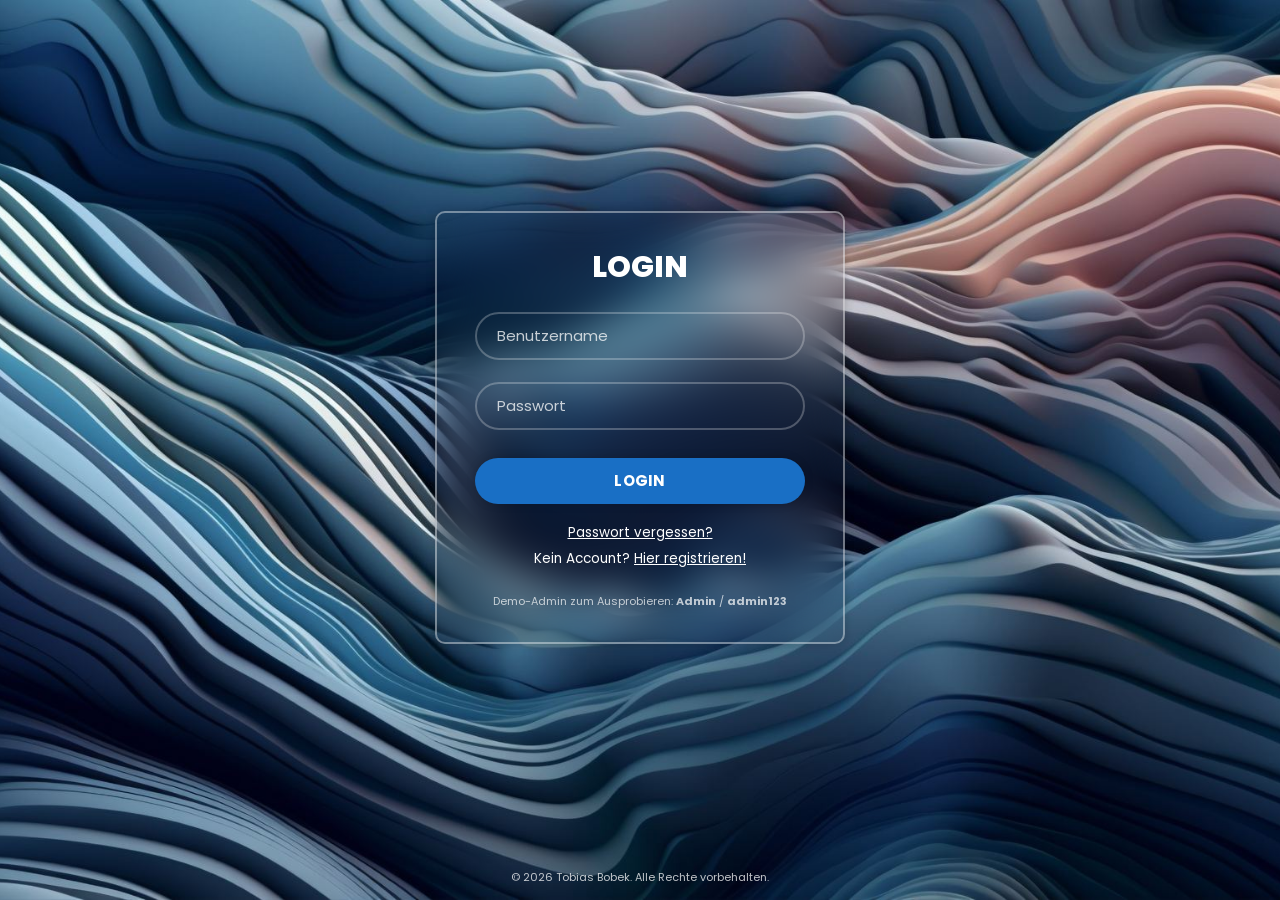
==== index.html @ 5046f50a "First Lookup" ====
<!DOCTYPE html>
<html lang="de">
<head>
<meta charset="UTF-8">
<meta name="viewport" content="width=device-width, initial-scale=1">
<title>Login - Einkaufsliste</title>
<link rel="icon" type="image/png" href="images/favicon.png">
<link rel="stylesheet" href="style.css">
</head>
<body class="bg-b">
<main>
  <div class="wrapper">
    <form id="login-form">
      <h1>LOGIN</h1>
      <div class="input-box">
        <input type="text" id="login-username" placeholder="Benutzername" autocomplete="username" required>
      </div>
      <div class="input-box">
        <input type="password" id="login-password" placeholder="Passwort" autocomplete="current-password" required>
      </div>
      <button type="submit" class="btn">LOGIN</button>
      <div class="links">
        <div><a href="forgot-password.html">Passwort vergessen?</a></div>
        <div>Kein Account? <a href="register.html">Hier registrieren!</a></div>
      </div>
      <p class="demo-note">Demo-Admin zum Ausprobieren: <b>Admin</b> / <b>admin123</b></p>
    </form>
  </div>
</main>
<footer class="site-footer">© 2026 Tobias Bobek. Alle Rechte vorbehalten.</footer>

<div id="toast"></div>
<script src="js/store.js"></script>
<script src="js/ui.js"></script>
<script>
document.addEventListener('DOMContentLoaded', () => {
    if (currentUser()) {
        window.location.href = currentUser().role === 'admin' ? 'admin.html' : 'liste.html';
        return;
    }

    document.getElementById('login-form').addEventListener('submit', (e) => {
        e.preventDefault();
        const username = document.getElementById('login-username').value.trim();
        const password = document.getElementById('login-password').value;

        if (!username || !password) { toast('Bitte Benutzername und Passwort angeben.', 'error'); return; }

        const users = getUsers();
        const user = findUserByUsername(users, username);
        if (!user || user.password !== password) { toast('Benutzername oder Passwort ist falsch.', 'error'); return; }

        setSession(user.id);
        window.location.href = user.role === 'admin' ? 'admin.html' : 'liste.html';
    });
});
</script>
</body>
</html>
---- style.css ----
@import url("https://fonts.googleapis.com/css2?family=Poppins:wght@300;400;500;600;700;800;900&display=swap");

*{ margin:0; padding:0; box-sizing:border-box; font-family:'Poppins', sans-serif; }

html, body{ min-height:100%; }

body{
    display:flex;
    flex-direction:column;
    min-height:100vh;
    color:#ffffff;
    background-size:cover;
    background-position:center;
    background-repeat:no-repeat;
    background-attachment:fixed;
}

body.bg-a{ background-image:url('images/abstractBG.jpg'); }
body.bg-b{ background-image:url('images/abstractBG2.jpg'); }

main{
    flex:1 1 auto;
    display:flex;
    align-items:center;
    justify-content:center;
    padding:30px 16px;
}

/* ---------- Footer (Login / Register / Liste) ---------- */
.site-footer{
    text-align:center;
    font-size:11px;
    color:rgba(255,255,255,0.75);
    padding:14px 10px calc(14px + env(safe-area-inset-bottom,0px));
}

/* ---------- Auth-Karten (Login/Register/Forgot/Reset/Delete) ---------- */
.wrapper{
    width:100%;
    max-width:410px;
    background:transparent;
    border:2px solid rgba(255,255,255,0.4);
    backdrop-filter:blur(20px);
    -webkit-backdrop-filter:blur(20px);
    box-shadow:0 0 10px rgba(0,0,0,0.2);
    border-radius:10px;
    padding:32px 38px;
}
.wrapper h1{ text-align:center; font-size:30px; font-weight:800; }
.wrapper p.sub{ text-align:center; font-size:13.5px; opacity:0.9; margin-top:10px; }

.input-box{ position:relative; margin:22px 0; }
.input-box input{
    width:100%; height:48px;
    background:transparent;
    border:2px solid rgba(255,255,255,0.25);
    border-radius:40px;
    color:#fff; font-size:15px;
    padding:0 46px 0 20px;
    outline:none;
}
.input-box input::placeholder{ color:rgba(255,255,255,0.75); }
.input-box .icon{
    position:absolute; right:18px; top:50%; transform:translateY(-50%);
    font-size:17px; opacity:0.85; pointer-events:none;
}
.input-box .toggle-pw{
    position:absolute; right:16px; top:50%; transform:translateY(-50%);
    font-size:18px; opacity:0.85; cursor:pointer; background:none; border:none; color:#fff; padding:4px;
}

.btn{
    width:100%; height:46px; border:none; border-radius:40px;
    font-size:15px; font-weight:700; letter-spacing:0.02em;
    color:#fff; cursor:pointer; margin-top:6px;
    background:#196fc5;
    box-shadow:0 0 10px rgba(0,0,0,0.15);
}
.btn:active{ transform:scale(0.98); }
.btn.btn-white{ background:#fff; color:#28324a; }
.btn.btn-danger{ background:linear-gradient(135deg,#ff5f5f,#c60000); }

.links{ text-align:center; font-size:13.5px; margin-top:16px; line-height:1.9; }
.links a{ color:#fff; text-decoration:underline; cursor:pointer; }
.demo-note{ text-align:center; font-size:11px; opacity:0.7; margin-top:22px; }

/* ---------- App-Karten (Liste / Admin) ---------- */
.app-card{
    width:100%; max-width:600px;
    background:transparent;
    border:2px solid rgba(255,255,255,0.4);
    backdrop-filter:blur(20px);
    -webkit-backdrop-filter:blur(20px);
    box-shadow:0 0 10px rgba(0,0,0,0.2);
    border-radius:10px;
    padding:32px 34px 40px;
}
.app-card.wide{ max-width:900px; }
.app-header{ display:flex; flex-wrap:wrap; align-items:center; justify-content:space-between; gap:10px; margin-bottom:6px; }
.app-header h2{ font-size:30px; font-weight:800; }
.top-actions{ display:flex; gap:8px; flex-wrap:wrap; align-items:center; }
.who{ font-size:13px; opacity:0.85; }
.pill-btn{ border:none; border-radius:30px; padding:9px 16px; font-size:13px; font-weight:700; color:#fff; cursor:pointer; }
.pill-btn.orange{ background:linear-gradient(135deg,#ffa600,#ff7b00); }
.pill-btn.blue{ background:linear-gradient(135deg,#00d9ff,#0084ff); }
.pill-btn.purple{ background:linear-gradient(135deg,#6a11cb,#2575fc); }
.pill-btn.ghost{ background:rgba(255,255,255,0.14); }
.hint{ font-size:12.5px; opacity:0.8; margin:4px 0 16px; }

/* ---------- Listen-Tabs (mehrere Listen pro User) ---------- */
.lists-bar{ display:flex; flex-wrap:wrap; gap:8px; margin-bottom:18px; }
.list-tab{
    background:rgba(255,255,255,0.09); border:1px solid rgba(255,255,255,0.2);
    color:#fff; padding:8px 14px; border-radius:20px; font-size:12.5px; cursor:pointer;
    display:inline-flex; align-items:center; gap:6px;
}
.list-tab.active{ background:linear-gradient(135deg,#2575fc,#196fc5); border-color:transparent; font-weight:700; }
.list-tab .shared-mark{ font-size:11px; opacity:0.85; }
.list-tab-new{
    background:transparent; border:1.5px dashed rgba(255,255,255,0.4); color:#fff;
    padding:8px 14px; border-radius:20px; font-size:12.5px; cursor:pointer;
}

.empty-state{ text-align:center; padding:30px 10px; opacity:0.8; font-size:13.5px; }

/* ---------- Eingabe neue Artikel ---------- */
.add-row{
    display:flex; flex-wrap:wrap; gap:8px;
    background:rgba(255,255,255,0.1); border-radius:30px; padding:6px 6px 6px 20px; margin-bottom:22px;
}
.add-row input[type="text"]{ flex:2 1 130px; min-width:90px; }
.add-row input[type="number"]{ flex:0 1 76px; max-width:76px; text-align:center; border-radius:20px; background:rgba(255,255,255,0.12); }
.add-row input{ border:none; outline:none; background:transparent; color:#fff; padding:12px; font-size:15px; }
.add-row input::placeholder{ color:rgba(255,255,255,0.75); }
.add-row button{
    position:relative; padding:13px 22px; background:linear-gradient(135deg,#ffa600,#ff7b00);
    border-radius:40px; color:#fff; border:none; font-size:15px; cursor:pointer;
    box-shadow:0 0 10px rgba(0,0,0,0.1); white-space:nowrap;
}
.add-row button:active{ transform:scale(0.96); }

/* ---------- Artikel-Liste ---------- */
ul#list-items{ list-style:none; max-height:320px; overflow-y:auto; padding:0 2px; }
ul#list-items::-webkit-scrollbar{ width:8px; }
ul#list-items::-webkit-scrollbar-thumb{ background:rgba(255,255,255,0.3); border-radius:10px; }

#list-items li{
    display:flex; align-items:center; gap:12px;
    padding:12px 6px; border-bottom:1px solid rgba(255,255,255,0.08);
}

/* Runder Haken-Button: feste Breite/Höhe + flex-Zentrierung statt padding -> garantiert ein Kreis */
.check-dot{
    flex:0 0 auto;
    width:26px; height:26px;
    border-radius:50%;
    border:2px solid rgba(255,255,255,0.55);
    display:inline-flex; align-items:center; justify-content:center;
    font-size:14px; line-height:1; cursor:pointer;
    background-size:cover; background-position:center;
}
#list-items li.checked .check-dot{ background:#1fbf75; border-color:#1fbf75; }

.item-text{ flex:1 1 auto; min-width:0; display:flex; flex-direction:column; gap:2px; cursor:pointer; }
.item-text .name{ overflow-wrap:anywhere; }
.item-text .qty{ font-size:11.5px; opacity:0.75; }
#list-items li.checked .item-text .name{ text-decoration:line-through; font-weight:700; opacity:0.75; }

.row-actions{ flex:0 0 auto; display:flex; gap:6px; }
/* Feste, quadratische Klickfläche pro Icon-Button -> beim Hover ein echter Kreis, keine Ellipse */
.icon-btn{
    width:30px; height:30px;
    display:inline-flex; align-items:center; justify-content:center;
    border-radius:50%;
    font-size:17px; line-height:1;
    cursor:pointer; color:#fff; background:transparent;
    border:none;
}
.icon-btn.del:hover{ background:rgba(255,50,43,0.8); }
.icon-btn.edit:hover{ background:rgba(255,255,255,0.18); }

.item-edit-row{ display:flex; flex-wrap:wrap; gap:8px; flex:1 1 auto; min-width:0; }
.item-edit-row input[type="text"]{ flex:2 1 100px; background:rgba(255,255,255,0.12); border:none; border-radius:20px; padding:8px 14px; color:#fff; font-size:13.5px; outline:none; }
.item-edit-row input[type="number"]{ flex:0 1 72px; max-width:72px; background:rgba(255,255,255,0.12); border:none; border-radius:20px; padding:8px 8px; color:#fff; font-size:13.5px; text-align:center; outline:none; }

/* ---------- Liste teilen ---------- */
.share-box{ margin-top:20px; padding:16px 18px; border-radius:16px; background:rgba(255,255,255,0.08); border:1px solid rgba(255,255,255,0.16); }
.share-box .title{ font-size:12.5px; font-weight:700; letter-spacing:0.04em; text-transform:uppercase; opacity:0.85; margin-bottom:10px; }
.chips{ display:flex; flex-wrap:wrap; gap:8px; margin-bottom:12px; }
.chip{ background:rgba(0,217,255,0.18); font-size:12.5px; padding:6px 10px; border-radius:20px; display:inline-flex; align-items:center; gap:6px; }
.chip .x{ width:18px; height:18px; display:inline-flex; align-items:center; justify-content:center; border-radius:50%; cursor:pointer; opacity:0.75; font-size:13px; }
.chip .x:hover{ opacity:1; background:rgba(255,255,255,0.2); color:#ff8080; }
.share-form{ display:flex; flex-wrap:wrap; gap:8px; }
.share-form input{ flex:1 1 170px; background:rgba(255,255,255,0.12); border:none; border-radius:20px; padding:11px 16px; color:#fff; font-size:14px; outline:none; }
.share-form input::placeholder{ color:rgba(255,255,255,0.75); }
.share-form button{ background:linear-gradient(135deg,#6a11cb,#2575fc); color:#fff; border:none; border-radius:20px; padding:11px 18px; font-size:14px; cursor:pointer; white-space:nowrap; }

.danger-zone{ text-align:center; margin-top:24px; }
.delete-account-btn{ background:transparent; border:1.5px solid rgba(255,90,90,0.7); color:#ffb3b3; padding:8px 18px; border-radius:30px; font-size:12px; cursor:pointer; }
.delete-account-btn:hover{ background:rgba(255,90,90,0.15); }

/* ---------- Admin-Tabelle ---------- */
.table-wrap{ overflow-x:auto; }
table{ width:100%; border-collapse:collapse; min-width:600px; }
thead th{ text-align:left; font-size:12.5px; text-transform:uppercase; letter-spacing:0.05em; opacity:0.85; padding:10px 12px; border-bottom:2px solid rgba(255,255,255,0.3); }
tbody td{ padding:12px; font-size:14px; border-bottom:1px solid rgba(255,255,255,0.12); vertical-align:middle; }
.role-badge{ padding:3px 10px; border-radius:20px; font-size:12px; text-transform:uppercase; }
.role-admin{ background:rgba(255,166,0,0.25); color:#ffd699; }
.role-user{ background:rgba(0,217,255,0.2); color:#b8f1ff; }
.actions-cell{ display:flex; flex-wrap:wrap; gap:6px; }
.action-btn{ border:none; border-radius:20px; padding:6px 12px; font-size:12px; cursor:pointer; color:#fff; background:rgba(255,255,255,0.15); white-space:nowrap; }
.action-btn:hover{ background:rgba(255,255,255,0.28); }
.action-btn.danger{ background:rgba(255,60,60,0.35); }
.action-btn.danger:hover{ background:rgba(255,60,60,0.55); }
.action-btn:disabled{ opacity:0.4; cursor:not-allowed; }

/* ---------- Toast ---------- */
#toast{
    position:fixed; left:50%; bottom:24px; transform:translateX(-50%) translateY(16px);
    background:#1c2333; color:#fff; padding:12px 22px; border-radius:10px;
    font-size:13.5px; box-shadow:0 6px 20px rgba(0,0,0,0.4);
    opacity:0; pointer-events:none; transition:all .25s ease; z-index:600; max-width:90vw; text-align:center;
}
#toast.show{ opacity:1; transform:translateX(-50%) translateY(0); }
#toast.error{ background:#4a1a1a; }
#toast.success{ background:#1a4a2e; }

/* ---------- Modal ---------- */
.modal-overlay{ position:fixed; inset:0; background:rgba(0,0,0,0.55); display:none; align-items:center; justify-content:center; z-index:700; padding:16px; }
.modal-overlay.active{ display:flex; }
.modal-box{ background:#182236; border:1px solid rgba(255,255,255,0.2); border-radius:14px; padding:26px; max-width:420px; width:100%; }
.modal-box h3{ font-size:17px; margin-bottom:10px; }
.modal-box p{ font-size:13.5px; opacity:0.88; margin-bottom:16px; line-height:1.55; }
.modal-box .link-box{ background:rgba(255,255,255,0.08); border-radius:10px; padding:10px 12px; font-size:12px; word-break:break-all; margin-bottom:16px; }
.modal-box .link-box a{ color:#7fd3ff; }
.modal-box .field{ margin-bottom:14px; }
.modal-box .field label{ display:block; font-size:12px; opacity:0.8; margin-bottom:6px; }
.modal-box .field input{ width:100%; height:42px; border-radius:20px; border:2px solid rgba(255,255,255,0.25); background:rgba(255,255,255,0.06); color:#fff; padding:0 16px; font-size:14px; outline:none; }
.modal-actions{ display:flex; gap:10px; justify-content:flex-end; flex-wrap:wrap; }
.modal-actions button{ border:none; border-radius:20px; padding:10px 18px; font-size:13px; cursor:pointer; }
.modal-actions .cancel{ background:rgba(255,255,255,0.14); color:#fff; }
.modal-actions .confirm{ background:linear-gradient(135deg,#2575fc,#196fc5); color:#fff; }
.modal-actions .confirm.danger{ background:linear-gradient(135deg,#ff5f5f,#c60000); }

@media (max-width:480px){
    .wrapper{ padding:26px 24px; }
    .app-card{ padding:24px 18px 30px; }
    .app-header h2{ font-size:24px; }
}
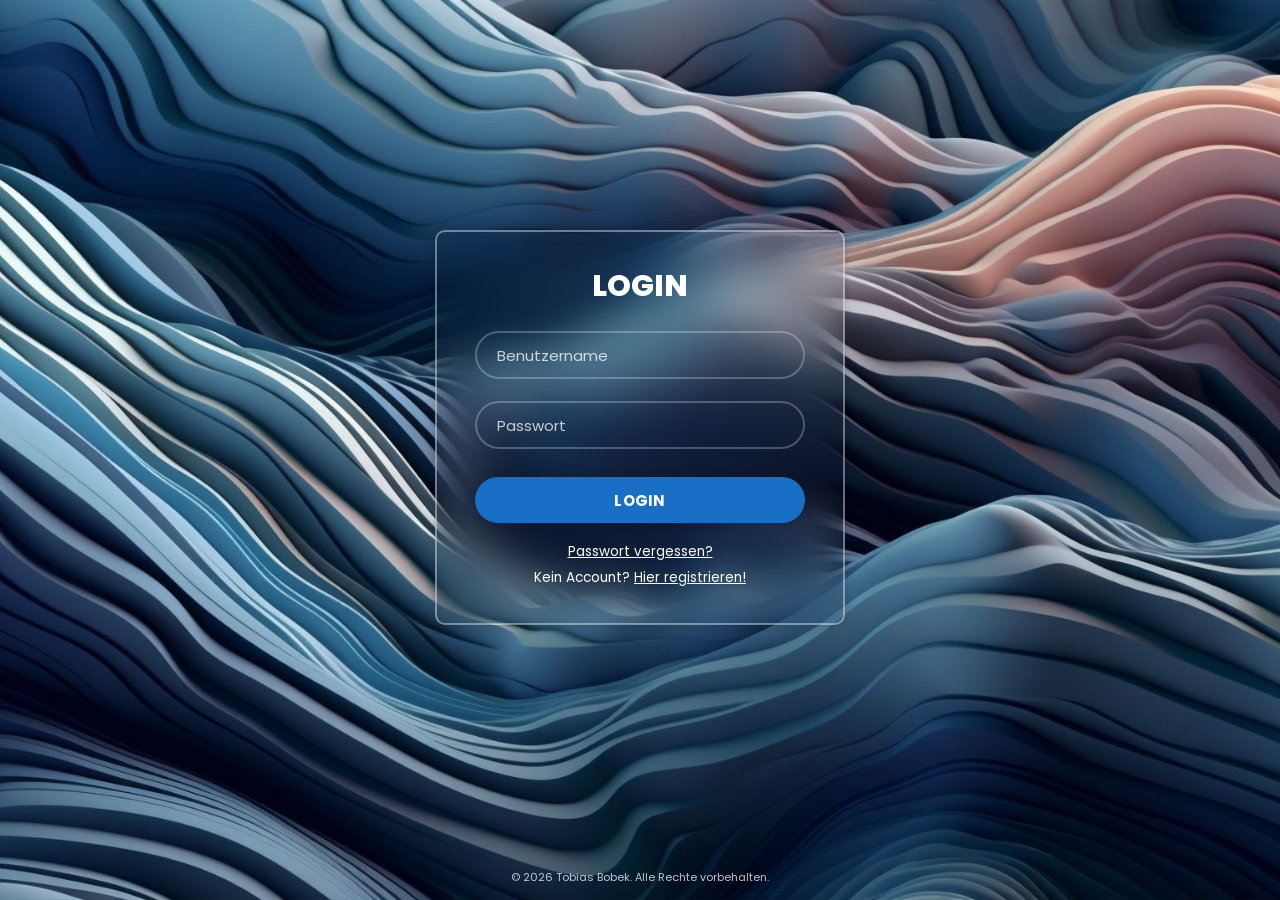
==== commit b30db041: "Update index.html" ====
--- a/index.html
+++ b/index.html
@@ -23,7 +23,6 @@
         <div><a href="forgot-password.html">Passwort vergessen?</a></div>
         <div>Kein Account? <a href="register.html">Hier registrieren!</a></div>
       </div>
-      <p class="demo-note">Demo-Admin zum Ausprobieren: <b>Admin</b> / <b>admin123</b></p>
     </form>
   </div>
 </main>
